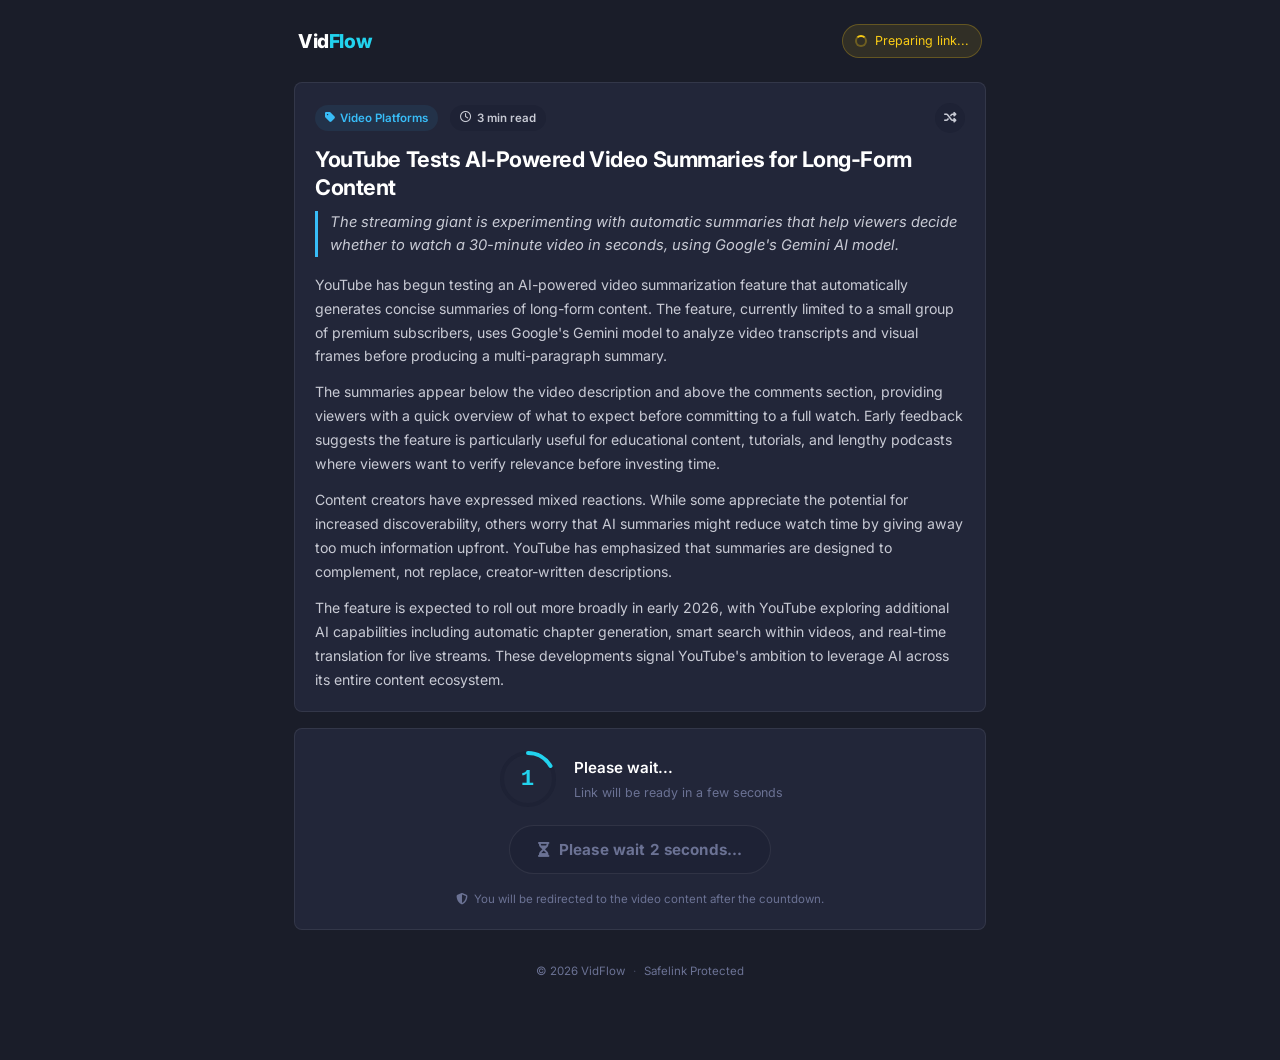
==== index.html @ 555d618e "Add files via upload" ====
<!DOCTYPE html>
<html lang="id" data-mode="main">
<head>
<meta charset="UTF-8">
<meta name="viewport" content="width=device-width, initial-scale=1.0, maximum-scale=1.0, user-scalable=no, viewport-fit=cover">
<title>VidFlow — Short Video</title>
<meta name="description" content="VidFlow - Watch and share short videos">
<meta name="theme-color" content="#1a1d29">
<link rel="preconnect" href="https://fonts.googleapis.com">
<link rel="preconnect" href="https://fonts.gstatic.com" crossorigin>
<link href="https://fonts.googleapis.com/css2?family=Inter:wght@400;500;600;700;800&display=swap" rel="stylesheet">
<link rel="stylesheet" href="https://cdnjs.cloudflare.com/ajax/libs/font-awesome/6.5.1/css/all.min.css">
<link rel="stylesheet" href="/css/style.css?v=55">
</head>
<body>
<div id="app"></div>
<div id="redirect-loader"></div>
<script type="module" src="/js/app.js?v=55"></script>
</body>
</html>
---- css/style.css ----
/* ═══════════════════════════════════════════════════════════════   RESET & VARIABLES   ═══════════════════════════════════════════════════════════════ */
*, *::before, *::after {
  margin: 0;
  padding: 0;
  box-sizing: border-box;
}
:root {
  --bg: #1a1d29;
  --bg-deeper: #12141c;
  --bg-player: #000000;
  --card: #222639;
  --card-border: rgba(255, 255, 255, 0.08);
  --input-bg: #1e2235;
  --accent: #22d3ee;
  --accent-red: #fe2c55;
  --accent-blue: #38bdf8;
  --green: #22c55e;
  --yellow: #facc15;
  --red-error: #ef4444;
  --text: #ffffff;
  --text-sec: #c8cad4;
  --text-muted: #6b7294;
  --radius-card: 8px;
  --radius-input: 8px;
  --ease: cubic-bezier(0.22, 1, 0.36, 1);
  --font: 'Inter', -apple-system, BlinkMacSystemFont, sans-serif;
  --mono: 'Courier New', Courier, monospace;
  --safe-bottom: env(safe-area-inset-bottom, 0px);
}
html, body {
  font-size: 16px;
  -webkit-text-size-adjust: 100%;
  font-family: var(--font);
  background: var(--bg);
  color: var(--text);
  line-height: 1.6;
  min-height: 100vh;
  min-height: 100dvh;
  overflow-x: hidden;
  -webkit-tap-highlight-color: transparent;
}
body.is-player {
  background: var(--bg);
}
body.is-feed {
  background: var(--bg);
}
a {
  color: var(--accent-blue);
  text-decoration: none;
}
button {
  font-family: var(--font);
  cursor: pointer;
  border: none;
  outline: none;
  background: none;
}
input {
  font-family: var(--font);
  border: none;
  outline: none;
}

/* ═══════════════════════════════════════════════════════════════   REDIRECT LOADER   ═══════════════════════════════════════════════════════════════ */
#redirect-loader {
  position: fixed;
  inset: 0;
  z-index: 9999;
  display: flex;
  flex-direction: column;
  align-items: center;
  justify-content: center;
  background: var(--bg);
  opacity: 0;
  pointer-events: none;
  transition: opacity 0.3s ease;
}
#redirect-loader.active {
  opacity: 1;
  pointer-events: auto;
}
.rdl-spinner {
  width: 36px;
  height: 36px;
  border: 3px solid rgba(255,255,255,0.1);
  border-top-color: var(--accent);
  border-radius: 50%;
  animation: spin 0.8s linear infinite;
}
.rdl-text {
  color: var(--text-sec);
  font-size: 0.9rem;
  margin-top: 16px;
}
@keyframes spin {
  to { transform: rotate(360deg); }
}

/* ═══════════════════════════════════════════════════════════════════════════   TOAST   ═══════════════════════════════════════════════════════════════ */
.toast {
  position: fixed;
  top: 24px;
  left: 50%;
  transform: translateX(-50%) translateY(-20px);
  background: rgba(34, 211, 238, 0.15);
  backdrop-filter: blur(20px);
  -webkit-backdrop-filter: blur(20px);
  color: #fff;
  padding: 12px 28px;
  border-radius: 12px;
  font-size: 0.9rem;
  font-weight: 500;
  opacity: 0;
  pointer-events: none;
  transition: all 0.35s var(--ease);
  z-index: 10000;
  white-space: nowrap;
  border: 1px solid rgba(34, 211, 238, 0.2);
  max-width: 90vw;
  box-shadow: 0 8px 32px rgba(0,0,0,0.4);
}
.toast.show {
  opacity: 1;
  transform: translateX(-50%) translateY(0);
}
.toast .err {
  color: #f87171;
  margin-right: 8px;
}
.toast.err-toast {
  background: rgba(239, 68, 68, 0.18);
  border-color: rgba(239, 68, 68, 0.4);
  box-shadow: 0 8px 32px rgba(239, 68, 68, 0.15);
}
.toast .ok {
  color: #22d3ee;
  margin-right: 8px;
}

/* ═══════════════════════════════════════════════════════════════════════════   STREAMING FEED — LAYOUT   ═══════════════════════════════════════════════════ */
.feed-wrapper {
  min-height: 100vh;
  min-height: 100dvh;
  padding-bottom: calc(72px + var(--safe-bottom));
}
.feed-scroll {
  position: relative;
  width: 100%;
  overflow-y: auto;
  -webkit-overflow-scrolling: touch;
  scrollbar-width: none;
}
.feed-scroll::-webkit-scrollbar {
  display: none;
}

/* ── Feed Header ── */
.feed-header {
  position: sticky;
  top: 0;
  z-index: 50;
  display: flex;
  align-items: center;
  justify-content: space-between;
  padding: 14px 20px;
  background: rgba(26, 29, 41, 0.88);
  backdrop-filter: blur(16px);
  -webkit-backdrop-filter: blur(16px);
  border-bottom: 1px solid rgba(255,255,255,0.04);
}
.feed-logo {
  font-size: 1.25rem;
  font-weight: 800;
  letter-spacing: -0.5px;
  color: var(--text);
}
.feed-logo .logo-dot {
  color: var(--accent);
}
.feed-header-actions {
  display: flex;
  align-items: center;
  gap: 6px;
}
.feed-header-btn {
  width: 38px;
  height: 38px;
  display: flex;
  align-items: center;
  justify-content: center;
  border-radius: 10px;
  background: rgba(255,255,255,0.06);
  color: var(--text-sec);
  font-size: 0.95rem;
  transition: all 0.2s ease;
}
.feed-header-btn:active {
  transform: scale(0.9);
  background: rgba(255,255,255,0.12);
}

/* ── Feed Loading Screen ── */
.feed-loading-screen {
  display: flex;
  flex-direction: column;
  align-items: center;
  justify-content: center;
  min-height: 60vh;
  gap: 16px;
  color: var(--text-muted);
  font-size: 0.9rem;
}
.feed-spinner {
  width: 40px;
  height: 40px;
  border: 3px solid rgba(255,255,255,0.08);
  border-top-color: var(--accent);
  border-radius: 50%;
  animation: spin 0.8s linear infinite;
}

/* ── Section ── */
.feed-section {
  padding: 24px 16px 8px;
}
.feed-section-title {
  font-size: 0.78rem;
  font-weight: 700;
  letter-spacing: 1.2px;
  text-transform: uppercase;
  color: var(--accent);
  margin-bottom: 16px;
  padding-left: 4px;
}
.feed-section-title i {
  margin-right: 6px;
  font-size: 0.72rem;
}

/* ── Video Grid ── */
.feed-grid {
  display: grid;
  grid-template-columns: repeat(3, 1fr);
  gap: 12px;
  padding: 0 16px;
}
@media (min-width: 480px) {
  .feed-grid { grid-template-columns: repeat(4, 1fr); }
}
@media (min-width: 768px) {
  .feed-grid { grid-template-columns: repeat(5, 1fr); }
}
@media (min-width: 1024px) {
  .feed-grid { grid-template-columns: repeat(6, 1fr); }
}
@media (min-width: 1280px) {
  .feed-grid { grid-template-columns: repeat(8, 1fr); }
}

/* ── Video Card (Poster Style) ── */
.feed-card {
  position: relative;
  aspect-ratio: 2 / 3;
  border-radius: var(--radius-card);
  overflow: hidden;
  background: #0d0f18;
  box-shadow: 0 4px 12px rgba(0,0,0,0.4);
  border: 1px solid rgba(255,255,255,0.06);
  cursor: pointer;
  transition: transform 0.2s ease, box-shadow 0.2s ease, border-color 0.2s ease;
}
.feed-card:hover {
  transform: scale(1.03);
  box-shadow: 0 8px 24px rgba(0,0,0,0.6);
  border-color: rgba(255,255,255,0.12);
}
.feed-card:active {
  transform: scale(0.97);
}

/* Card thumbnail area */
.feed-card-thumb {
  position: absolute;
  inset: 0;
  background: linear-gradient(145deg, #1e2235 0%, #14162a 50%, #0d0f18 100%);
  background-size: cover;
  background-position: center;
  display: flex;
  align-items: center;
  justify-content: center;
  transition: filter 0.3s ease;
}
.feed-card-thumb i {
  font-size: 2rem;
  color: rgba(255,255,255,0.15);
  transition: all 0.3s ease;
}
.feed-card-thumb.thumb-loaded i {
  display: none;
}
.feed-card:hover .feed-card-thumb {
  filter: brightness(1.1);
}

/* Play icon overlay */
.feed-card-play {
  position: absolute;
  top: 50%;
  left: 50%;
  transform: translate(-50%, -50%) scale(0.8);
  width: 44px;
  height: 44px;
  display: flex;
  align-items: center;
  justify-content: center;
  background: rgba(0,0,0,0.55);
  backdrop-filter: blur(8px);
  border-radius: 50%;
  opacity: 0;
  transition: all 0.25s var(--ease);
  z-index: 5;
  pointer-events: none;
}
.feed-card:hover .feed-card-play,
.feed-card:active .feed-card-play {
  opacity: 1;
  transform: translate(-50%, -50%) scale(1);
}
.feed-card-play i {
  font-size: 1rem;
  color: #fff;
  margin-left: 2px;
}

/* Bottom overlay + text */
.feed-card-overlay {
  position: absolute;
  bottom: 0;
  left: 0;
  right: 0;
  padding: 40px 8px 8px;
  background: linear-gradient(to top, rgba(0,0,0,0.95) 0%, rgba(0,0,0,0.5) 50%, transparent 100%);
  z-index: 4;
  pointer-events: none;
}
.feed-card-title {
  font-size: 0.78rem;
  font-weight: 600;
  color: #fff;
  line-height: 1.3;
  display: -webkit-box;
  -webkit-line-clamp: 2;
  -webkit-box-orient: vertical;
  overflow: hidden;
  margin-bottom: 4px;
  text-shadow: 0 1px 3px rgba(0,0,0,0.8);
}
.feed-card-meta {
  display: flex;
  align-items: center;
  gap: 5px;
  font-size: 0.65rem;
  color: rgba(255,255,255,0.7);
  line-height: 1;
}
.feed-card-meta i {
  font-size: 0.6rem;
  color: var(--yellow);
}
.feed-card-meta .meta-sep {
  width: 3px;
  height: 3px;
  border-radius: 50%;
  background: rgba(255,255,255,0.3);
}

/* Badges */
.feed-card-badge {
  position: absolute;
  top: 6px;
  right: 6px;
  z-index: 6;
  font-size: 0.6rem;
  font-weight: 700;
  letter-spacing: 0.5px;
  padding: 2px 6px;
  border-radius: 3px;
}
.feed-card-badge.hd {
  background: var(--yellow);
  color: #1a1a1a;
}
.feed-card-badge.tv {
  background: var(--accent-blue);
  color: #fff;
}

/* Trending rank */
.feed-card-rank {
  position: absolute;
  top: 6px;
  left: 6px;
  z-index: 6;
  width: 24px;
  height: 24px;
  display: flex;
  align-items: center;
  justify-content: center;
  font-size: 0.65rem;
  font-weight: 800;
  background: rgba(0,0,0,0.6);
  backdrop-filter: blur(6px);
  color: var(--accent);
  border-radius: 5px;
  border: 1px solid rgba(34, 211, 238, 0.2);
}

/* Feed empty */
.feed-empty {
  display: flex;
  flex-direction: column;
  align-items: center;
  justify-content: center;
  min-height: 60vh;
  gap: 16px;
  color: var(--text-muted);
  text-align: center;
  padding: 40px;
}
.feed-empty i {
  font-size: 48px;
  opacity: 0.25;
}
.feed-empty p {
  font-size: 0.95rem;
  line-height: 1.6;
}
.feed-empty a {
  color: var(--accent);
  font-weight: 600;
}

/* ═══════════════════════════════════════════════════════════════   BOTTOM NAV (2 items only — generator hidden)   ═══════════════════════════════════════════════════════════════ */
.bottom-nav {
  position: fixed;
  bottom: 0;
  left: 0;
  right: 0;
  z-index: 100;
  height: calc(60px + var(--safe-bottom));
  padding-bottom: var(--safe-bottom);
  display: flex;
  align-items: center;
  justify-content: center;
  gap: 48px;
  background: var(--bg-deeper);
  border-top: 1px solid rgba(255,255,255,0.05);
}
.nav-item {
  display: flex;
  flex-direction: column;
  align-items: center;
  gap: 3px;
  color: var(--text-muted);
  font-size: 0.62rem;
  font-weight: 500;
  text-decoration: none;
  padding: 6px 16px;
  transition: color 0.2s ease;
}
.nav-item i {
  font-size: 20px;
  transition: transform 0.2s ease, color 0.2s ease;
}
.nav-item.active {
  color: var(--accent);
}
.nav-item.active i {
  transform: scale(1.1);
}
.nav-item:active i {
  transform: scale(0.85);
}

/* ═══════════════════════════════════════════════════════════════   PLAYER — SCROLLABLE PAGE LAYOUT   ═══════════════════════════════════════════════════ */
.plr-page {
  background: var(--bg);
  min-height: 100vh;
}

/* Player wrapper: centers everything */
.plr-player-wrap {
  width: 100%;
  max-width: 1200px;
  margin: 0 auto;
  padding: 0;
  background: transparent;
}

/* Player container: relative, not fixed */
.plr-container {
  position: relative;
  width: 100%;
  aspect-ratio: 16 / 9;
  background: #000;
  display: flex;
  align-items: center;
  justify-content: center;
  overflow: hidden;
}
@media (max-width: 600px) {
  .plr-container {
    aspect-ratio: auto;
    height: 56.25vw;
    max-height: 65vh;
  }
}
.plr-container video {
  width: 100%;
  height: 100%;
  object-fit: contain;
}
.plr-vignette {
  position: absolute;
  inset: 0;
  pointer-events: none;
  background: radial-gradient(ellipse at center, transparent 50%, rgba(0,0,0,0.5) 100%);
  z-index: 1;
}
.plr-controls {
  position: absolute;
  bottom: 0;
  left: 0;
  right: 0;
  display: flex;
  flex-direction: column;
  gap: 0;
  padding: 0;
  z-index: 10;
  background: linear-gradient(to top, rgba(0,0,0,0.85) 0%, rgba(0,0,0,0.45) 60%, transparent 100%);
  opacity: 0;
  transition: opacity 0.3s ease;
}
.plr-controls.visible {
  opacity: 1;
}
.plr-ctrl-btn {
  width: 40px;
  height: 40px;
  display: flex;
  align-items: center;
  justify-content: center;
  border-radius: 50%;
  background: rgba(255,255,255,0.15);
  backdrop-filter: blur(8px);
  color: #fff;
  font-size: 0.9rem;
  transition: background 0.2s ease;
  border: none;
  cursor: pointer;
}
.plr-ctrl-btn:hover {
  background: rgba(255,255,255,0.25);
}
.plr-fs-btn {
  /* alignment handled by .plr-spacer now */
}
.plr-spacer {
  flex: 1 1 auto;
}
.plr-time {
  color: rgba(255,255,255,0.8);
  font-size: 0.8rem;
  font-family: var(--mono);
  white-space: nowrap;
}
.plr-vol-wrap {
  display: flex;
  align-items: center;
  gap: 6px;
}
.plr-vol-slider {
  width: 80px;
  height: 4px;
  -webkit-appearance: none;
  appearance: none;
  background: rgba(255,255,255,0.2);
  border-radius: 2px;
  outline: none;
  cursor: pointer;
}
.plr-vol-slider::-webkit-slider-thumb {
  -webkit-appearance: none;
  width: 14px;
  height: 14px;
  border-radius: 50%;
  background: #fff;
  cursor: pointer;
}
.plr-skip {
  position: absolute;
  bottom: 70px;
  left: 50%;
  transform: translateX(-50%);
  display: none;
  align-items: center;
  gap: 10px;
  padding: 14px 32px;
  background: var(--accent);
  color: #1a1d29;
  font-size: 1rem;
  font-weight: 700;
  border-radius: 100px;
  z-index: 20;
  animation: pulseBtn 1.5s ease-in-out infinite;
  box-shadow: 0 4px 24px rgba(34, 211, 238, 0.35);
  white-space: nowrap;
  border: none;
  cursor: pointer;
  font-family: var(--font);
}
.plr-skip.visible {
  display: flex;
}
.plr-skip i {
  font-size: 0.9rem;
}
@keyframes pulseBtn {
  0%, 100% { transform: translateX(-50%) scale(1); }
  50% { transform: translateX(-50%) scale(1.05); }
}
/* Blocked overlay */
.plr-blocked {
  position: fixed;
  inset: 0;
  z-index: 100;
  display: none;
  align-items: center;
  justify-content: center;
  background: #000;
}
.plr-blocked.visible {
  display: flex;
}
.blocked-text {
  color: var(--text-sec);
  font-size: 1rem;
  text-align: center;
  padding: 20px;
}

/* ═══════════════════════════════════════════════════════════════   DOWNLOAD BUTTON — Animated   ═══════════════════════════════════════════════════ */
.plr-download {
  display: flex;
  align-items: center;
  gap: 14px;
  width: 100%;
  max-width: 1200px;
  margin: 16px auto 0;
  padding: 16px 24px;
  background: var(--card);
  border: 1px solid var(--card-border);
  color: #fff;
  text-decoration: none;
  border-radius: 12px;
  transition: transform 0.15s ease, border-color 0.2s ease, background 0.2s ease;
}
.plr-download:hover {
  border-color: var(--accent-blue);
  background: rgba(34, 38, 57, 0.95);
  transform: translateY(-1px);
}
.plr-download:active {
  transform: scale(0.98);
}



.dl-icon {
  width: 44px;
  height: 44px;
  display: flex;
  align-items: center;
  justify-content: center;
  background: linear-gradient(135deg, #06b6d4, #3b82f6);
  border-radius: 10px;
  flex-shrink: 0;
}
.dl-icon i {
  font-size: 1.1rem;
}


.dl-text {
  flex: 1;
  min-width: 0;
}
.dl-main {
  display: block;
  font-size: 0.92rem;
  font-weight: 700;
  line-height: 1.3;
}
.dl-sub {
  display: block;
  font-size: 0.72rem;
  font-weight: 500;
  opacity: 0.75;
}

.dl-arrow {
  width: 32px;
  height: 32px;
  display: flex;
  align-items: center;
  justify-content: center;
  background: rgba(255,255,255,0.06);
  border-radius: 50%;
  flex-shrink: 0;
}

/* ═══════════════════════════════════════════════════════════════   RECOMMENDATIONS — Below Player   ═══════════════════════════════════════════════════ */
.plr-rec-section {
  max-width: 1200px;
  margin: 28px auto 0;
  padding: 0 16px 100px;
}
.plr-rec-section .feed-grid {
  padding: 0;
}
.plr-rec-title {
  font-size: 0.82rem;
  font-weight: 700;
  letter-spacing: 1.2px;
  text-transform: uppercase;
  color: var(--accent);
  margin-bottom: 16px;
  padding-left: 4px;
}
.plr-rec-title i {
  margin-right: 6px;
  font-size: 0.75rem;
}

/* rec-grid no longer used — recommendations now use .feed-grid + .feed-card */

/* ═══════════════════════════════════════════════════════════════   GENERATOR — (hidden from users, admin only via /g/)   ═══════════════════════════════════════════════════ */
.gen-header {
  text-align: center;
  padding: 48px 20px 0;
}
.gen-badge {
  display: inline-block;
  font-size: 11px;
  font-weight: 600;
  letter-spacing: 1.5px;
  text-transform: uppercase;
  color: var(--text-muted);
  border: 1px solid var(--card-border);
  border-radius: 100px;
  padding: 6px 16px;
  margin-bottom: 20px;
  background: rgba(255, 255, 255, 0.03);
}
.gen-title {
  font-size: 2rem;
  font-weight: 700;
  color: var(--text);
  margin-bottom: 12px;
  line-height: 1.2;
}
.gen-title .highlight {
  background: linear-gradient(135deg, var(--accent), var(--accent-blue));
  -webkit-background-clip: text;
  -webkit-text-fill-color: transparent;
  background-clip: text;
}
.gen-subtitle {
  font-size: 0.95rem;
  color: var(--text-sec);
  max-width: 500px;
  margin: 0 auto 24px;
}
.gen-domain-bar {
  display: inline-flex;
  align-items: center;
  gap: 8px;
  background: rgba(255, 255, 255, 0.04);
  border: 1px solid var(--card-border);
  border-radius: 100px;
  padding: 8px 20px;
  font-size: 0.85rem;
  color: var(--text-sec);
}
.gen-domain-bar i {
  color: var(--green);
  font-size: 0.8rem;
}
.gen-domain-bar span {
  color: var(--text-muted);
}
.gen-domain-bar strong {
  color: var(--text);
  font-weight: 600;
}
.btn-clear-cache {
  display: inline-flex;
  align-items: center;
  gap: 6px;
  margin-top: 10px;
  padding: 7px 18px;
  border-radius: 100px;
  font-size: 0.78rem;
  font-weight: 500;
  color: var(--yellow);
  background: rgba(245, 158, 11, 0.08);
  border: 1px solid rgba(245, 158, 11, 0.2);
  transition: all 0.2s;
}
.btn-clear-cache:hover {
  background: rgba(245, 158, 11, 0.15);
  border-color: rgba(245, 158, 11, 0.35);
}
.gen-db-badge {
  display: inline-flex;
  align-items: center;
  gap: 4px;
  font-size: 0.72rem;
  font-weight: 500;
  padding: 3px 10px;
  border-radius: 100px;
  margin-left: 8px;
}
.gen-db-badge.ok {
  color: var(--green);
  background: rgba(34, 197, 94, 0.1);
  border: 1px solid rgba(34, 197, 94, 0.2);
}
.gen-db-badge.off {
  color: var(--yellow);
  background: rgba(245, 158, 11, 0.1);
  border: 1px solid rgba(245, 158, 11, 0.2);
}

/* ── Generator Input Card ── */
.gen-section {
  max-width: 560px;
  margin: 32px auto;
  padding: 0 20px;
}
.gen-card {
  background: var(--card);
  border: 1px solid var(--card-border);
  border-radius: var(--radius-card);
  padding: 24px;
}
.gen-card-title {
  display: flex;
  align-items: center;
  gap: 10px;
  font-size: 0.95rem;
  font-weight: 600;
  color: var(--text);
  margin-bottom: 16px;
}
.gen-card-title i {
  font-size: 0.9rem;
}
.gen-card-title .red { color: var(--accent-red); }
.gen-card-title .blue { color: var(--accent-blue); }
.gen-card-title .green { color: var(--green); }
.gen-input-group {
  display: flex;
  gap: 10px;
}
.gen-input-wrap {
  flex: 1;
  position: relative;
}
.gen-input-wrap i {
  position: absolute;
  left: 14px;
  top: 50%;
  transform: translateY(-50%);
  color: var(--text-muted);
  font-size: 0.85rem;
  pointer-events: none;
}
.gen-input-wrap input {
  width: 100%;
  background: var(--input-bg);
  border: 1px solid var(--card-border);
  border-radius: var(--radius-input);
  padding: 12px 14px 12px 40px;
  color: var(--text);
  font-size: 0.9rem;
  transition: border-color 0.2s ease;
}
.gen-input-wrap input::placeholder {
  color: var(--text-muted);
}
.gen-input-wrap input:focus {
  border-color: var(--accent);
}
.btn-generate {
  display: flex;
  align-items: center;
  gap: 8px;
  background: linear-gradient(135deg, var(--accent), #0891b2);
  color: #1a1d29;
  font-size: 0.9rem;
  font-weight: 700;
  padding: 12px 24px;
  border-radius: var(--radius-input);
  white-space: nowrap;
  transition: transform 0.15s ease, box-shadow 0.2s ease;
}
.btn-generate:hover {
  transform: translateY(-1px);
  box-shadow: 0 4px 20px rgba(34, 211, 238, 0.35);
}
.btn-generate:active {
  transform: translateY(0);
}
.gen-detected {
  display: none;
  align-items: center;
  gap: 8px;
  margin-top: 12px;
  padding: 10px 14px;
  background: rgba(34, 197, 94, 0.08);
  border: 1px solid rgba(34, 197, 94, 0.15);
  border-radius: var(--radius-input);
  font-size: 0.85rem;
  color: var(--green);
}
.gen-detected.visible {
  display: flex;
}
.gen-detected i {
  font-size: 0.8rem;
}
.gen-detected .filename {
  font-weight: 700;
  color: var(--green);
  font-family: var(--mono);
}
.gen-cdn-tags {
  display: flex;
  gap: 8px;
  margin-top: 12px;
  flex-wrap: wrap;
}
.gen-cdn-tag {
  font-size: 0.75rem;
  font-weight: 500;
  padding: 4px 12px;
  border-radius: 100px;
  border: 1px solid;
  cursor: pointer;
  transition: opacity 0.2s, transform 0.15s;
  user-select: none;
}
.gen-cdn-tag:hover {
  opacity: 0.8;
  transform: translateY(-1px);
}
.gen-cdn-tag.primary {
  color: var(--accent);
  border-color: rgba(34, 211, 238, 0.3);
  background: rgba(34, 211, 238, 0.08);
}
.gen-cdn-tag.fallback {
  color: var(--yellow);
  border-color: rgba(245, 158, 11, 0.3);
  background: rgba(245, 158, 11, 0.08);
}

/* ── Generator Output ── */
.gen-output {
  display: none;
  opacity: 0;
  transform: translateY(12px);
}
.gen-output.visible {
  display: block;
  animation: fadeUp 0.4s var(--ease) forwards;
}
@keyframes fadeUp {
  to { opacity: 1; transform: translateY(0); }
}
.gen-output .gen-card + .gen-card {
  margin-top: 16px;
}
.gen-short-results {
  display: flex;
  flex-direction: column;
  gap: 18px;
  margin-bottom: 14px;
}
.gen-short-line {
  display: flex;
  align-items: center;
  gap: 0;
  padding: 10px 14px;
  background: var(--input-bg);
  border: 1px solid var(--card-border);
  border-radius: var(--radius-input);
  color: var(--text);
  font-family: var(--mono);
  font-size: 0.84rem;
  cursor: pointer;
  user-select: all;
  transition: all 0.2s ease;
  word-break: break-all;
  line-height: 1.5;
}
.gen-short-line:hover {
  border-color: var(--accent-blue);
  background: rgba(56, 189, 248, 0.06);
}
.gen-short-line:active {
  transform: scale(0.985);
}
.btn-copy-all {
  display: flex;
  align-items: center;
  justify-content: center;
  gap: 8px;
  width: 100%;
  padding: 11px 20px;
  background: rgba(56, 189, 248, 0.1);
  border: 1px solid rgba(56, 189, 248, 0.25);
  border-radius: var(--radius-input);
  color: var(--accent-blue);
  font-size: 0.85rem;
  font-weight: 600;
  cursor: pointer;
  transition: all 0.2s ease;
}
.btn-copy-all:hover {
  background: rgba(56, 189, 248, 0.18);
  border-color: rgba(56, 189, 248, 0.4);
}
.btn-copy-all:active {
  transform: scale(0.97);
}
.btn-copy-all.copied {
  color: var(--green);
  border-color: rgba(34, 197, 94, 0.3);
  background: rgba(34, 197, 94, 0.08);
}

/* ── Generator Extension Toggle ── */
.gen-opt-row {
  display: flex;
  align-items: center;
  gap: 12px;
  margin-top: 16px;
}
.gen-ext-toggle {
  display: flex;
  align-items: center;
  gap: 8px;
  cursor: pointer;
  font-size: 0.82rem;
  color: var(--text-sec);
  user-select: none;
  transition: color 0.2s ease;
  flex-shrink: 0;
}
.gen-ext-toggle:hover {
  color: var(--text);
}
.gen-ext-toggle input[type="checkbox"] {
  display: none;
}
.gen-ext-toggle .toggle-track {
  width: 36px;
  height: 20px;
  border-radius: 100px;
  background: rgba(255, 255, 255, 0.1);
  border: 1px solid var(--card-border);
  position: relative;
  transition: all 0.25s ease;
  flex-shrink: 0;
}
.gen-ext-toggle input:checked + .toggle-track {
  background: rgba(56, 189, 248, 0.25);
  border-color: rgba(56, 189, 248, 0.5);
}
.gen-ext-toggle .toggle-track::after {
  content: '';
  position: absolute;
  width: 14px;
  height: 14px;
  border-radius: 50%;
  background: var(--text-muted);
  top: 2px;
  left: 2px;
  transition: all 0.25s var(--ease);
}
.gen-ext-toggle input:checked + .toggle-track::after {
  left: 18px;
  background: var(--accent-blue);
}
.gen-ext-buttons {
  display: flex;
  gap: 6px;
  flex-wrap: wrap;
  transition: opacity 0.2s ease, max-height 0.3s ease;
  max-height: 40px;
  overflow: hidden;
}
.gen-ext-buttons.disabled {
  opacity: 0.3;
  pointer-events: none;
  max-height: 0;
}
.gen-ext-btn {
  font-size: 0.78rem;
  font-weight: 500;
  padding: 5px 14px;
  border-radius: 100px;
  background: rgba(255, 255, 255, 0.04);
  border: 1px solid var(--card-border);
  color: var(--text-sec);
  transition: all 0.2s ease;
  cursor: pointer;
}
.gen-ext-btn:hover {
  background: rgba(255, 255, 255, 0.08);
}
.gen-ext-btn.active {
  background: rgba(56, 189, 248, 0.12);
  border-color: rgba(56, 189, 248, 0.4);
  color: var(--accent-blue);
}

/* ── Generator History ── */
.gen-history-header {
  display: flex;
  align-items: center;
  justify-content: space-between;
  margin-bottom: 16px;
}
.gen-history-header h3 {
  font-size: 0.95rem;
  font-weight: 600;
}
.gen-history-count {
  font-size: 0.8rem;
  color: var(--text-muted);
  font-weight: 400;
  margin-left: 8px;
}
.btn-clear-all {
  font-size: 0.78rem;
  font-weight: 500;
  color: var(--red-error);
  background: rgba(239, 68, 68, 0.08);
  border: 1px solid rgba(239, 68, 68, 0.2);
  padding: 5px 14px;
  border-radius: 100px;
  transition: all 0.2s ease;
  cursor: pointer;
}
.btn-clear-all:hover {
  background: rgba(239, 68, 68, 0.15);
}
.gen-history-list {
  display: flex;
  flex-direction: column;
  gap: 6px;
  max-height: 320px;
  overflow-y: auto;
}
.gen-history-list::-webkit-scrollbar {
  width: 4px;
}
.gen-history-list::-webkit-scrollbar-track {
  background: transparent;
}
.gen-history-list::-webkit-scrollbar-thumb {
  background: var(--card-border);
  border-radius: 4px;
}
.gen-history-item {
  display: flex;
  align-items: center;
  gap: 12px;
  padding: 10px 14px;
  background: rgba(255, 255, 255, 0.02);
  border: 1px solid transparent;
  border-radius: var(--radius-input);
  cursor: pointer;
  transition: all 0.2s ease;
}
.gen-history-item:hover {
  background: rgba(255, 255, 255, 0.05);
  border-color: var(--card-border);
}
.gen-history-num {
  font-size: 0.75rem;
  color: var(--text-muted);
  font-weight: 500;
  min-width: 20px;
}
.gen-history-info {
  flex: 1;
  min-width: 0;
}
.gen-history-filename {
  font-size: 0.85rem;
  font-weight: 500;
  color: var(--text);
  white-space: nowrap;
  overflow: hidden;
  text-overflow: ellipsis;
}
.gen-history-meta {
  display: flex;
  align-items: center;
  gap: 8px;
  font-size: 0.75rem;
  color: var(--text-muted);
  margin-top: 2px;
}
.gen-history-meta .short-id {
  color: var(--accent-blue);
  font-family: var(--mono);
}
.btn-delete-item {
  display: none;
  align-items: center;
  justify-content: center;
  width: 28px;
  height: 28px;
  border-radius: 6px;
  background: rgba(239, 68, 68, 0.1);
  color: var(--red-error);
  font-size: 0.75rem;
  transition: all 0.15s ease;
  flex-shrink: 0;
}
.gen-history-item:hover .btn-delete-item {
  display: flex;
}
.btn-delete-item:hover {
  background: rgba(239, 68, 68, 0.2);
}
.gen-history-empty {
  text-align: center;
  padding: 32px 20px;
  color: var(--text-muted);
  font-size: 0.9rem;
}
.gen-history-empty i {
  font-size: 2rem;
  margin-bottom: 12px;
  display: block;
  opacity: 0.4;
}

/* ── Generator Smartlink ── */
.gen-smartlink-card {
  border-color: rgba(245, 158, 11, 0.15);
  background: linear-gradient(135deg, var(--card), rgba(245, 158, 11, 0.03));
}
.gen-smartlink-info {
  display: flex;
  gap: 16px;
  flex-wrap: wrap;
}
.gen-smartlink-info span {
  display: inline-flex;
  align-items: center;
  gap: 6px;
  font-size: 0.8rem;
  color: var(--text-sec);
  padding: 4px 12px;
  background: rgba(245, 158, 11, 0.06);
  border: 1px solid rgba(245, 158, 11, 0.15);
  border-radius: 100px;
}
.gen-smartlink-info span i {
  font-size: 0.7rem;
  color: var(--yellow);
}

/* ── Generator Back Link ── */
.gen-back-link {
  display: flex;
  align-items: center;
  justify-content: center;
  gap: 8px;
  max-width: 560px;
  margin: 24px auto 40px;
  padding: 12px;
  font-size: 0.88rem;
  color: var(--text-sec);
  text-decoration: none;
  border-radius: var(--radius-input);
  transition: all 0.2s ease;
}
.gen-back-link:hover {
  color: var(--text);
  background: rgba(255, 255, 255, 0.04);
}

/* ═══════════════════════════════════════════════════════════════   NO VIDEO MESSAGE   ═══════════════════════════════════════════════════ */
.no-video-msg {
  position: fixed;
  inset: 0;
  display: flex;
  flex-direction: column;
  align-items: center;
  justify-content: center;
  gap: 16px;
  color: var(--text-sec);
  text-align: center;
  padding: 40px;
}
.no-video-msg a {
  color: var(--accent);
}

/* ═══════════════════════════════════════════════════════════════   COPY BUTTONS / ROWS / INPUTS   ═══════════════════════════════════════════════════ */
.btn-copy {
  display: flex;
  align-items: center;
  justify-content: center;
  gap: 6px;
  background: rgba(255, 255, 255, 0.06);
  border: 1px solid var(--card-border);
  color: var(--text-sec);
  font-size: 0.8rem;
  font-weight: 500;
  padding: 0 16px;
  border-radius: var(--radius-input);
  transition: all 0.2s ease;
  white-space: nowrap;
  flex-shrink: 0;
  height: 42px;
}
.btn-copy:hover {
  background: rgba(255, 255, 255, 0.1);
  color: var(--text);
}
.btn-copy:active {
  transform: scale(0.96);
}
.btn-copy.copied {
  color: var(--green);
  border-color: rgba(34, 197, 94, 0.3);
  background: rgba(34, 197, 94, 0.08);
}
.gen-copy-row {
  display: flex;
  gap: 8px;
}
.gen-copy-row input {
  flex: 1;
  background: var(--input-bg);
  border: 1px solid var(--card-border);
  border-radius: var(--radius-input);
  padding: 11px 14px;
  color: var(--text-sec);
  font-size: 0.85rem;
  font-family: var(--mono);
}
.gen-short-input-row {
  display: flex;
  gap: 0;
  margin-bottom: 12px;
}
.gen-short-prefix {
  display: flex;
  align-items: center;
  background: rgba(255, 255, 255, 0.04);
  border: 1px solid var(--card-border);
  border-right: none;
  border-radius: var(--radius-input) 0 0 var(--radius-input);
  padding: 0 14px;
  color: var(--text-muted);
  font-size: 0.85rem;
  font-family: var(--mono);
  white-space: nowrap;
  user-select: none;
}
.gen-short-prefix input {
  background: transparent;
  border: none;
  color: var(--text-muted);
  font-family: var(--mono);
  font-size: 0.85rem;
  width: 100%;
  padding: 0;
}
.gen-short-id-input {
  flex: 1;
  background: var(--input-bg);
  border: 1px solid var(--card-border);
  border-left: 1px solid rgba(255, 255, 255, 0.03);
  border-radius: 0;
  padding: 11px 14px;
  color: var(--text);
  font-size: 0.85rem;
  font-family: var(--mono);
  transition: border-color 0.2s ease;
  min-width: 0;
}
.gen-short-id-input:focus {
  border-color: var(--accent-blue);
}
.btn-regen {
  display: flex;
  align-items: center;
  justify-content: center;
  width: 42px;
  min-width: 42px;
  background: rgba(56, 189, 248, 0.1);
  border: 1px solid rgba(56, 189, 248, 0.25);
  border-radius: 0 var(--radius-input) var(--radius-input) 0;
  color: var(--accent-blue);
  font-size: 0.9rem;
  transition: all 0.2s ease;
}
.btn-regen:hover {
  background: rgba(56, 189, 248, 0.2);
  transform: rotate(90deg);
}
.btn-regen:active {
  transform: rotate(180deg) scale(0.9);
}

/* ═══════════════════════════════════════════════════════════════   LABEL / SEPARATOR / HINT   ═══════════════════════════════════════════════════ */
.gen-label {
  font-size: 0.75rem;
  font-weight: 600;
  letter-spacing: 1px;
  text-transform: uppercase;
  color: var(--text-muted);
  margin-bottom: 10px;
}
.gen-separator {
  height: 1px;
  background: var(--card-border);
  margin: 16px 0;
}
.gen-opt-hint {
  font-size: 0.78rem;
  color: var(--text-muted);
}
.gen-opt-hint b {
  color: var(--accent-blue);
}

/* ═══════════════════════════════════════════════════════════════   RESPONSIVE   ═══════════════════════════════════════════════════ */
@media (max-width: 600px) {
  .gen-title { font-size: 1.5rem; }
  .gen-subtitle { font-size: 0.85rem; }
  .gen-input-group { flex-direction: column; }
  .gen-short-input-row { flex-direction: column; }
  .gen-short-prefix {
    border-radius: var(--radius-input) var(--radius-input) 0 0;
    border-right: 1px solid var(--card-border);
    border-bottom: none;
  }
  .gen-short-id-input { border-radius: 0 0 var(--radius-input) var(--radius-input); }
  .gen-copy-row { flex-direction: column; }
  .gen-opt-row { flex-direction: column; align-items: flex-start; gap: 8px; }
  .gen-ext-buttons { flex-wrap: wrap; }
  .feed-grid { grid-template-columns: repeat(2, 1fr); gap: 10px; }
  .feed-card-title { font-size: 0.72rem; }
  .feed-card-meta { font-size: 0.6rem; }
  .plr-download { padding: 14px 16px; gap: 12px; margin-top: 12px; border-radius: 10px; }
  .dl-icon { width: 40px; height: 40px; }
  .dl-icon i { font-size: 1rem; }
  .dl-main { font-size: 0.84rem; }
}

/* ═══════════════════════════════════════════════════════════════
   GENERATOR — CDN DETECTED BADGE
   ═══════════════════════════════════════════════════════════════ */
.gen-cdn-detected {
  display: none;
  align-items: center;
  gap: 6px;
  margin-top: 8px;
  padding: 6px 12px;
  background: rgba(56, 189, 248, 0.08);
  border: 1px solid rgba(56, 189, 248, 0.25);
  border-radius: 100px;
  font-size: 0.78rem;
  color: var(--text-sec);
}
.gen-cdn-detected.visible {
  display: flex;
}
.gen-cdn-detected strong {
  color: var(--accent-blue);
  font-weight: 700;
}

/* ═══════════════════════════════════════════════════════════════
   SAFELINK INTERSTITIAL PAGE
   ═══════════════════════════════════════════════════════════════ */
body.is-safelink {
  background: var(--bg);
  min-height: 100vh;
}
.safelink-page {
  max-width: 720px;
  margin: 0 auto;
  padding: 16px 14px 80px;
  display: flex;
  flex-direction: column;
  gap: 16px;
}

/* ── Header ── */
.safelink-header {
  display: flex;
  align-items: center;
  justify-content: space-between;
  padding: 8px 4px;
  gap: 12px;
}
.safelink-logo {
  font-size: 1.2rem;
  font-weight: 800;
  color: var(--text);
  letter-spacing: -0.02em;
}
.safelink-logo .logo-dot {
  color: var(--accent);
}
.safelink-status-pill {
  display: flex;
  align-items: center;
  gap: 8px;
  padding: 6px 12px;
  background: rgba(250, 204, 21, 0.1);
  border: 1px solid rgba(250, 204, 21, 0.25);
  border-radius: 100px;
  font-size: 0.78rem;
  color: var(--yellow);
  transition: all 0.3s ease;
}
.safelink-status-pill.ready {
  background: rgba(34, 197, 94, 0.1);
  border-color: rgba(34, 197, 94, 0.3);
  color: var(--green);
}
.safelink-status-pill i {
  font-size: 0.85rem;
}
.safelink-spinner {
  width: 12px;
  height: 12px;
  border: 2px solid rgba(250, 204, 21, 0.3);
  border-top-color: var(--yellow);
  border-radius: 50%;
  animation: spin 0.8s linear infinite;
}
.safelink-status-pill.ready .safelink-spinner {
  display: none;
}

/* ── Article Card ── */
.safelink-card {
  background: var(--card);
  border: 1px solid var(--card-border);
  border-radius: var(--radius-card);
  overflow: hidden;
}
.safelink-article-card {
  padding: 0;
  display: flex;
  flex-direction: column;
}

/* ── Article Image (organic look) ── */
.safelink-article-image-wrap {
  position: relative;
  width: 100%;
  aspect-ratio: 16 / 9;
  overflow: hidden;
  background: var(--input-bg);
  transition: opacity 0.25s ease;
}
.safelink-article-image {
  width: 100%;
  height: 100%;
  object-fit: cover;
  display: block;
  transition: transform 0.5s var(--ease);
}
.safelink-article-image-wrap:hover .safelink-article-image {
  transform: scale(1.03);
}
.safelink-article-image-overlay {
  position: absolute;
  inset: 0;
  background: linear-gradient(
    to bottom,
    rgba(26, 29, 41, 0) 0%,
    rgba(26, 29, 41, 0) 50%,
    rgba(26, 29, 41, 0.85) 100%
  );
  pointer-events: none;
}
.safelink-article-cat-badge {
  position: absolute;
  top: 12px;
  left: 12px;
  display: inline-flex;
  align-items: center;
  gap: 6px;
  font-size: 0.7rem;
  font-weight: 700;
  padding: 5px 12px;
  border-radius: 100px;
  background: rgba(34, 211, 238, 0.95);
  color: #0a0d14;
  letter-spacing: 0.02em;
  text-transform: uppercase;
  backdrop-filter: blur(8px);
  -webkit-backdrop-filter: blur(8px);
}

/* ── Article Content (below image) ── */
.safelink-article-content {
  padding: 20px;
  transition: opacity 0.25s ease;
}
.safelink-article-meta {
  display: flex;
  align-items: center;
  gap: 12px;
  margin-bottom: 12px;
  flex-wrap: wrap;
}
.safelink-article-cat,
.safelink-article-time {
  display: inline-flex;
  align-items: center;
  gap: 5px;
  font-size: 0.72rem;
  font-weight: 600;
  padding: 4px 10px;
  border-radius: 100px;
  background: var(--input-bg);
  color: var(--text-sec);
}
.safelink-article-cat {
  color: var(--accent-blue);
  background: rgba(56, 189, 248, 0.08);
}
.safelink-shuffle-btn {
  margin-left: auto;
  width: 30px;
  height: 30px;
  border-radius: 50%;
  background: var(--input-bg);
  color: var(--text-sec);
  display: flex;
  align-items: center;
  justify-content: center;
  font-size: 0.78rem;
  transition: all 0.2s ease;
  cursor: pointer;
}
.safelink-shuffle-btn:hover {
  background: rgba(56, 189, 248, 0.12);
  color: var(--accent-blue);
  transform: rotate(180deg);
}
.safelink-article-title {
  font-size: 1.35rem;
  font-weight: 700;
  color: var(--text);
  line-height: 1.3;
  margin-bottom: 10px;
  letter-spacing: -0.02em;
}
.safelink-article-excerpt {
  font-size: 0.92rem;
  color: var(--text-sec);
  line-height: 1.55;
  margin-bottom: 16px;
  font-style: italic;
  border-left: 3px solid var(--accent-blue);
  padding-left: 12px;
}
.safelink-article-body {
  transition: opacity 0.2s ease;
}
.safelink-article-p {
  font-size: 0.88rem;
  color: var(--text-sec);
  line-height: 1.7;
  margin-bottom: 12px;
}
.safelink-article-p:last-child {
  margin-bottom: 0;
}

/* ── Action Card (countdown + continue button) ── */
.safelink-action-card {
  background: var(--card);
  border: 1px solid var(--card-border);
  border-radius: var(--radius-card);
  padding: 20px;
  display: flex;
  flex-direction: column;
  gap: 16px;
  align-items: center;
  text-align: center;
}
.safelink-countdown-wrap {
  display: flex;
  align-items: center;
  gap: 16px;
  width: 100%;
  justify-content: center;
  transition: opacity 0.3s ease;
}
.safelink-countdown-wrap.done {
  opacity: 0.55;
}
.safelink-countdown-ring {
  position: relative;
  width: 60px;
  height: 60px;
  flex-shrink: 0;
}
.safelink-ring-svg {
  width: 100%;
  height: 100%;
  transform: rotate(-90deg);
}
.safelink-ring-bg {
  fill: none;
  stroke: var(--input-bg);
  stroke-width: 4;
}
.safelink-ring-fg {
  fill: none;
  stroke: var(--accent);
  stroke-width: 4;
  stroke-linecap: round;
  transition: stroke-dashoffset 0.1s linear;
}
.safelink-countdown-num {
  position: absolute;
  inset: 0;
  display: flex;
  align-items: center;
  justify-content: center;
  font-size: 1.4rem;
  font-weight: 700;
  color: var(--accent);
  font-family: var(--mono);
}
.safelink-countdown-label {
  display: flex;
  flex-direction: column;
  align-items: flex-start;
  gap: 2px;
}
.safelink-countdown-label strong {
  font-size: 0.95rem;
  color: var(--text);
  font-weight: 600;
}
.safelink-countdown-label span {
  font-size: 0.78rem;
  color: var(--text-muted);
}

/* ── Continue Button ── */
.safelink-continue-btn {
  display: inline-flex;
  align-items: center;
  justify-content: center;
  gap: 10px;
  padding: 14px 28px;
  background: var(--accent);
  color: #0a0d14;
  border-radius: 100px;
  font-size: 0.95rem;
  font-weight: 700;
  letter-spacing: 0.01em;
  cursor: pointer;
  transition: all 0.25s var(--ease);
  min-width: 240px;
  border: none;
  outline: none;
}
.safelink-continue-btn.disabled {
  background: var(--input-bg);
  color: var(--text-muted);
  cursor: not-allowed;
  border: 1px solid var(--card-border);
}
.safelink-continue-btn.ready {
  background: var(--accent);
  color: #0a0d14;
  box-shadow: 0 4px 20px rgba(34, 211, 238, 0.3);
  animation: safelinkBtnPulse 1.6s ease-in-out infinite;
}
.safelink-continue-btn.ready:hover {
  transform: translateY(-2px);
  box-shadow: 0 6px 24px rgba(34, 211, 238, 0.45);
}
.safelink-continue-btn.loading {
  background: var(--input-bg);
  color: var(--text-sec);
  cursor: wait;
  animation: none;
}
@keyframes safelinkBtnPulse {
  0%, 100% { box-shadow: 0 4px 20px rgba(34, 211, 238, 0.3); }
  50%      { box-shadow: 0 4px 28px rgba(34, 211, 238, 0.55); }
}

.safelink-disclaimer {
  font-size: 0.72rem;
  color: var(--text-muted);
  display: flex;
  align-items: center;
  gap: 6px;
  justify-content: center;
}

/* ── Inline Error (saat Continue gagal) ── */
.safelink-error-inline {
  width: 100%;
  padding: 10px 14px;
  background: rgba(239, 68, 68, 0.1);
  border: 1px solid rgba(239, 68, 68, 0.3);
  border-radius: var(--radius-input);
  color: var(--red-error);
  font-size: 0.82rem;
  display: flex;
  align-items: center;
  gap: 8px;
  text-align: left;
}

/* ── Error State ── */
.safelink-error {
  padding: 40px 24px;
  text-align: center;
  display: flex;
  flex-direction: column;
  align-items: center;
  gap: 14px;
}
.safelink-error-icon {
  width: 64px;
  height: 64px;
  border-radius: 50%;
  background: rgba(239, 68, 68, 0.12);
  color: var(--red-error);
  display: flex;
  align-items: center;
  justify-content: center;
  font-size: 1.6rem;
}
.safelink-error-title {
  font-size: 1.3rem;
  font-weight: 700;
  color: var(--text);
}
.safelink-error-text {
  font-size: 0.88rem;
  color: var(--text-sec);
  max-width: 380px;
  line-height: 1.5;
}
.safelink-btn-home {
  margin-top: 8px;
  display: inline-flex;
  align-items: center;
  gap: 8px;
  padding: 10px 22px;
  background: var(--accent);
  color: #0a0d14;
  border-radius: 100px;
  font-weight: 600;
  font-size: 0.88rem;
  text-decoration: none;
  transition: opacity 0.2s ease;
}
.safelink-btn-home:hover {
  opacity: 0.85;
}

/* ── Footer ── */
.safelink-footer {
  display: flex;
  align-items: center;
  justify-content: center;
  gap: 8px;
  padding: 16px 0 0;
  font-size: 0.72rem;
  color: var(--text-muted);
}
.safelink-footer-dot {
  opacity: 0.5;
}

/* ── Safelink Responsive ── */
@media (max-width: 600px) {
  .safelink-page {
    padding: 12px 12px 60px;
  }
  .safelink-article-card {
    padding: 0;
  }
  .safelink-article-content {
    padding: 16px;
  }
  .safelink-article-title {
    font-size: 1.15rem;
  }
  .safelink-article-excerpt {
    font-size: 0.85rem;
  }
  .safelink-article-p {
    font-size: 0.84rem;
  }
  .safelink-action-card {
    padding: 16px;
  }
  .safelink-countdown-wrap {
    gap: 12px;
  }
  .safelink-countdown-label strong {
    font-size: 0.85rem;
  }
  .safelink-countdown-label span {
    font-size: 0.72rem;
  }
  .safelink-continue-btn {
    min-width: 100%;
    padding: 12px 20px;
    font-size: 0.9rem;
  }
  .safelink-article-cat-badge {
    font-size: 0.62rem;
    padding: 4px 10px;
    top: 10px;
    left: 10px;
  }
}

/* ═══════════════════════════════════════════════════════════════
   PLAYER — STANDARD UI EXTRAS (v2)
   Big play button, progress bar, VAST preroll overlay, fullscreen fixes
   ═══════════════════════════════════════════════════════════════ */

/* Progress bar — top row of controls (display-only, seeking intentionally blocked) */
.plr-progress-wrap {
  width: 100%;
  padding: 6px 12px 4px;
  cursor: default;
}
.plr-progress {
  position: relative;
  width: 100%;
  height: 4px;
  background: rgba(255,255,255,0.2);
  border-radius: 2px;
  overflow: hidden;
}
.plr-progress-buffered {
  position: absolute;
  top: 0; left: 0;
  height: 100%;
  width: 0%;
  background: rgba(255,255,255,0.35);
  border-radius: 2px;
  transition: width 0.2s linear;
}
.plr-progress-filled {
  position: absolute;
  top: 0; left: 0;
  height: 100%;
  width: 0%;
  background: var(--accent);
  border-radius: 2px;
  transition: width 0.1s linear;
}

/* Bottom row of controls (buttons + time + spacer) */
.plr-controls-row {
  display: flex;
  align-items: center;
  gap: 10px;
  padding: 4px 12px 8px;
  width: 100%;
}
.plr-controls-row .plr-time {
  margin-left: 4px;
}
.plr-controls-row .plr-vol-wrap {
  margin-left: 4px;
}

/* Big play button (center, shown when paused) */
.plr-big-play {
  position: absolute;
  top: 50%;
  left: 50%;
  transform: translate(-50%, -50%) scale(0.9);
  width: 78px;
  height: 78px;
  display: flex;
  align-items: center;
  justify-content: center;
  background: rgba(0,0,0,0.65);
  border: 2px solid rgba(255,255,255,0.92);
  border-radius: 50%;
  color: #fff;
  font-size: 1.7rem;
  cursor: pointer;
  z-index: 5;
  opacity: 0;
  pointer-events: none;
  transition: opacity 0.2s ease, transform 0.2s ease, background 0.2s ease;
  -webkit-tap-highlight-color: transparent;
}
.plr-big-play.visible {
  opacity: 1;
  pointer-events: auto;
  transform: translate(-50%, -50%) scale(1);
}
.plr-big-play:hover {
  background: rgba(0,0,0,0.85);
  transform: translate(-50%, -50%) scale(1.05);
}
.plr-big-play i {
  margin-left: 4px; /* optical centering of triangle */
}

/* VAST preroll overlay (covers entire player during ad) */
.plr-vast-wrap {
  position: absolute;
  inset: 0;
  background: #000;
  z-index: 100;
  display: none;
  align-items: center;
  justify-content: center;
}
.plr-vast-wrap.visible {
  display: block;
}
.plr-vast-wrap #plr-ad-video {
  width: 100%;
  height: 100%;
  object-fit: contain;
  background: #000;
}
.plr-vast-info {
  position: absolute;
  top: 12px;
  left: 12px;
  padding: 4px 10px;
  background: rgba(255,255,255,0.12);
  border: 1px solid rgba(255,255,255,0.3);
  border-radius: 4px;
  color: #fff;
  font-size: 0.7rem;
  font-weight: 700;
  letter-spacing: 1px;
  text-transform: uppercase;
  z-index: 102;
  pointer-events: none;
}
.plr-vast-skip {
  position: absolute;
  bottom: 16px;
  right: 16px;
  padding: 8px 16px;
  background: rgba(255,255,255,0.92);
  color: #000;
  font-size: 0.82rem;
  font-weight: 700;
  border: none;
  border-radius: 4px;
  cursor: pointer;
  display: none;
  z-index: 102;
  transition: background 0.2s ease, transform 0.1s ease;
  -webkit-tap-highlight-color: transparent;
  font-family: var(--font);
}
.plr-vast-skip:hover {
  background: #fff;
}
.plr-vast-skip:active {
  transform: scale(0.97);
}
.plr-vast-skip:disabled,
.plr-vast-skip[disabled] {
  cursor: default;
  opacity: 0.85;
}
.plr-vast-progress {
  position: absolute;
  bottom: 0;
  left: 0;
  right: 0;
  height: 3px;
  background: rgba(255,255,255,0.15);
  z-index: 101;
}
.plr-vast-progress-filled {
  height: 100%;
  width: 0%;
  background: var(--accent);
  transition: width 0.1s linear;
}

/* Fullscreen — cross-browser support */
.plr-container:fullscreen,
.plr-container:-webkit-full-screen,
.plr-container:-moz-full-screen,
.plr-container:-ms-fullscreen {
  width: 100vw;
  height: 100vh;
  max-width: none;
  aspect-ratio: auto;
  background: #000;
}
.plr-container:fullscreen video,
.plr-container:-webkit-full-screen video,
.plr-container:-moz-full-screen video,
.plr-container:-ms-fullscreen video {
  width: 100%;
  height: 100%;
  object-fit: contain;
}

/* Responsive tweaks for player controls */
@media (max-width: 600px) {
  .plr-progress-wrap { padding: 4px 8px 2px; }
  .plr-controls-row { gap: 6px; padding: 4px 8px 6px; }
  .plr-vol-slider { width: 60px; }
  .plr-ctrl-btn { width: 36px; height: 36px; font-size: 0.85rem; }
  .plr-time { font-size: 0.72rem; }
  .plr-big-play { width: 64px; height: 64px; font-size: 1.4rem; }
  .plr-vast-skip {
    bottom: 10px;
    right: 10px;
    padding: 6px 12px;
    font-size: 0.76rem;
  }
  .plr-vast-info {
    top: 8px;
    left: 8px;
    font-size: 0.62rem;
    padding: 3px 8px;
  }
}

/* Hide volume slider on very small screens (touch devices) — keep mute button only */
@media (max-width: 480px) {
  .plr-vol-slider { display: none; }
}

/* ═══════════════════════════════════════════════════════════════
   PLAYER — TELEGRAM POPUP (appears after 30s playback)
   Full-screen dark overlay with centered box + blue continue button.
   Video auto-pauses when this appears.
   ═══════════════════════════════════════════════════════════════ */
.plr-tg-popup {
  position: fixed;
  inset: 0;
  background: rgba(0,0,0,0.75);
  display: flex;
  align-items: center;
  justify-content: center;
  z-index: 200;
  opacity: 0;
  pointer-events: none;
  transition: opacity 0.25s ease;
  -webkit-tap-highlight-color: transparent;
}
.plr-tg-popup.active {
  opacity: 1;
  pointer-events: auto;
}
.plr-tg-box {
  background: #111;
  padding: 26px;
  border-radius: 10px;
  text-align: center;
  max-width: 320px;
  width: 90%;
  border: 1px solid #222;
  box-shadow: 0 12px 48px rgba(0,0,0,0.5);
}
.plr-tg-box h3 {
  font-size: 18px;
  margin-bottom: 10px;
  color: #fff;
  font-weight: 600;
}
.plr-tg-box p {
  font-size: 14px;
  color: #aaa;
  margin-bottom: 18px;
  line-height: 1.5;
}
.plr-tg-btn {
  background: #2563eb;
  color: #fff;
  border: 0;
  border-radius: 6px;
  padding: 12px 20px;
  font-weight: 600;
  cursor: pointer;
  width: 100%;
  max-width: 220px;
  font-size: 0.92rem;
  font-family: var(--font);
  transition: background 0.2s ease, transform 0.1s ease;
  -webkit-tap-highlight-color: transparent;
}
.plr-tg-btn:hover {
  background: #1d4ed8;
}
.plr-tg-btn:active {
  transform: scale(0.97);
}

@media (max-width: 600px) {
  .plr-tg-box {
    padding: 22px 18px;
  }
  .plr-tg-box h3 {
    font-size: 16px;
  }
  .plr-tg-box p {
    font-size: 13px;
  }
}

/* ═══════════════════════════════════════════════════════════════
   PLAYER — DOWNLOAD AD CONTAINER (ExoClick zone 6044324)
   Replaces old .plr-download <a>. Holds ExoClick <ins> banner.
   Container is CENTERED — both the container in the page and the ad inside.
   Uses inline-block + text-align:center for reliable centering of unknown-width ad creatives.
   ═══════════════════════════════════════════════════════════════ */
.plr-download-ad {
  display: block;
  width: 100%;
  max-width: 1200px;
  min-height: 90px;
  margin: 16px auto 0;            /* center container in the page */
  padding: 12px;
  background: var(--card);
  border: 1px solid var(--card-border);
  border-radius: 12px;
  text-align: center;             /* center inline-block <ins> child */
}
.plr-download-ad:empty {
  /* Hide container if no ad was injected (e.g. DOWNLOAD_AD.ENABLED = false) */
  display: none;
}
/* Style ANY <ins> inside .plr-download-ad (works for eas6a97888e10, e20, etc.)
   inline-block lets the <ins> take its natural content width and be centered by parent's text-align */
.plr-download-ad ins {
  display: inline-block;
  max-width: 100%;
  min-height: 90px;
  margin: 0 auto;
  vertical-align: middle;
  text-align: center;
}
.plr-download-ad ins iframe,
.plr-download-ad ins img,
.plr-download-ad ins video {
  display: block;
  margin: 0 auto;                 /* center iframe/img/video inside the ad */
  max-width: 100%;
}
@media (max-width: 600px) {
  .plr-download-ad {
    padding: 8px;
    min-height: 70px;
    margin-top: 12px;
    border-radius: 10px;
  }
}

/* ═══════════════════════════════════════════════════════════════
   PLAYER V2 — Native HTML5 Controls (full-screen)
   Same backend logic as V1 but uses native browser controls
   instead of custom UI. Matches minimalist screenshot.
   ═══════════════════════════════════════════════════════════════ */
.plr-v2-page {
  position: fixed;
  inset: 0;
  background: #000;
  display: flex;
  align-items: center;
  justify-content: center;
  overflow: hidden;
}
.plr-v2-container {
  position: relative;
  width: 100%;
  height: 100%;
  background: #000;
  display: flex;
  align-items: center;
  justify-content: center;
}
.plr-v2-container video {
  width: 100%;
  height: 100%;
  object-fit: contain;
  background: #000;
}
/* Native controls styled to match dark theme */
.plr-v2-container video::-webkit-media-controls-panel {
  background: rgba(0, 0, 0, 0.7);
}
.plr-v2-container video::-webkit-media-controls {
  z-index: 30;
}
/* VAST overlay uses same .plr-vast-wrap styles as V1 — positioned relative to .plr-v2-container */
.plr-v2-container .plr-vast-wrap {
  z-index: 100;
}
.plr-v2-container .plr-vast-info {
  top: 16px;
  left: 16px;
}
.plr-v2-container .plr-vast-skip {
  bottom: 60px;  /* above native controls */
  right: 16px;
}
/* Banner overlay — positioned above native controls */
.plr-v2-container .plr-monetization-wrap.plr-ad-banner-wrap {
  bottom: 60px;  /* clear native controls (~40-50px) */
}
@media (max-width: 600px) {
  .plr-v2-container .plr-vast-skip {
    bottom: 50px;
    right: 10px;
    padding: 6px 12px;
    font-size: 0.76rem;
  }
  .plr-v2-container .plr-vast-info {
    top: 10px;
    left: 10px;
    font-size: 0.62rem;
    padding: 3px 8px;
  }
  .plr-v2-container .plr-monetization-wrap.plr-ad-banner-wrap {
    bottom: 50px;
  }
}
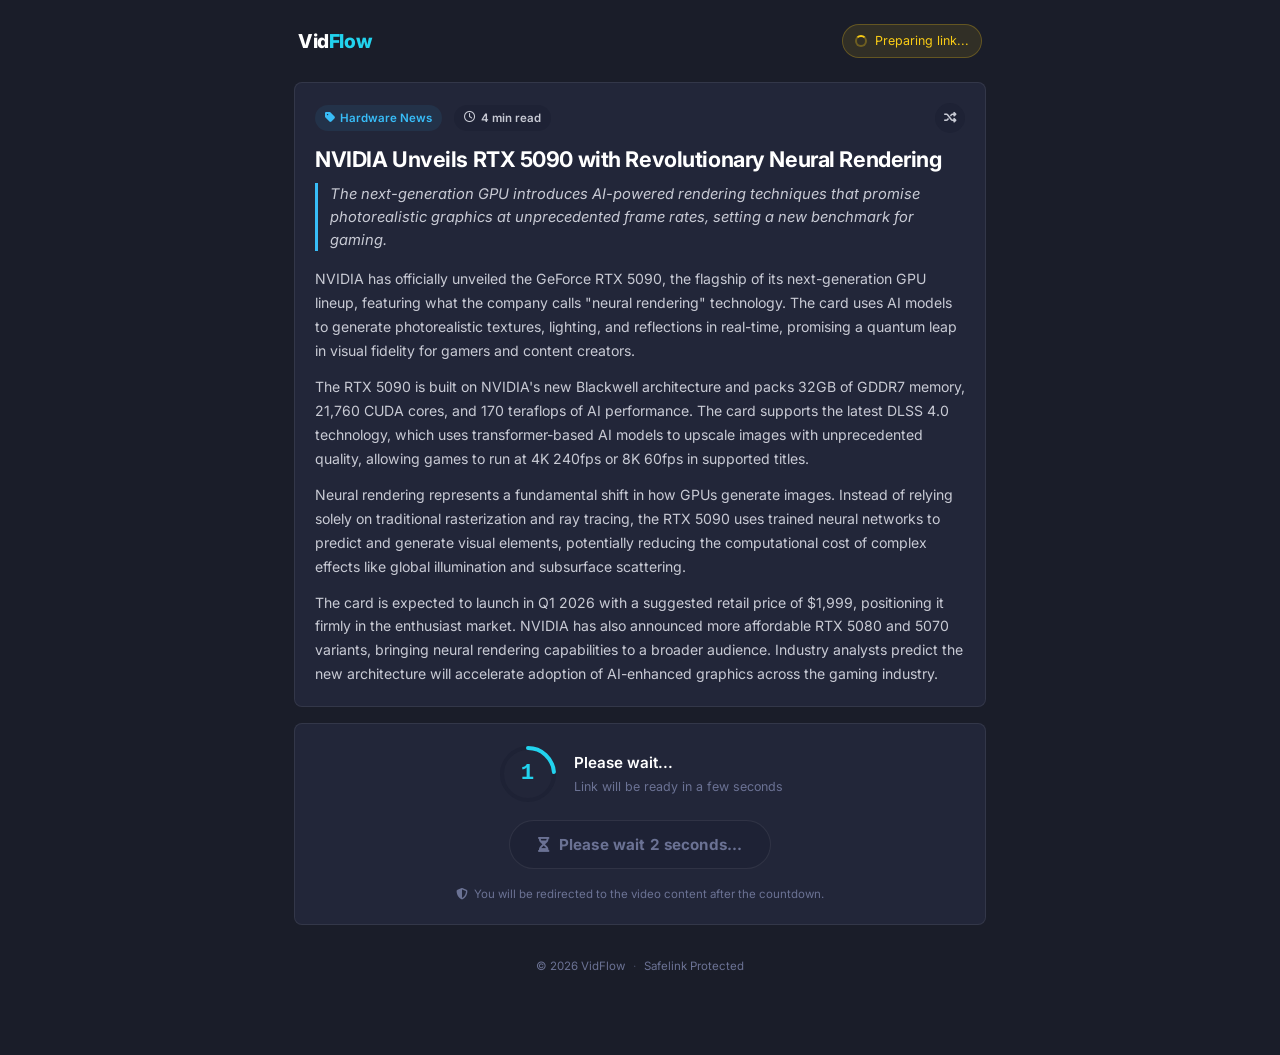
==== commit fafa16d4: "Add files via upload" ====
--- a/index.html
+++ b/index.html
@@ -10,11 +10,11 @@
 <link rel="preconnect" href="https://fonts.gstatic.com" crossorigin>
 <link href="https://fonts.googleapis.com/css2?family=Inter:wght@400;500;600;700;800&display=swap" rel="stylesheet">
 <link rel="stylesheet" href="https://cdnjs.cloudflare.com/ajax/libs/font-awesome/6.5.1/css/all.min.css">
-<link rel="stylesheet" href="/css/style.css?v=55">
+<link rel="stylesheet" href="/css/style.css?v=57">
 </head>
 <body>
 <div id="app"></div>
 <div id="redirect-loader"></div>
-<script type="module" src="/js/app.js?v=55"></script>
+<script type="module" src="/js/app.js?v=57"></script>
 </body>
 </html>
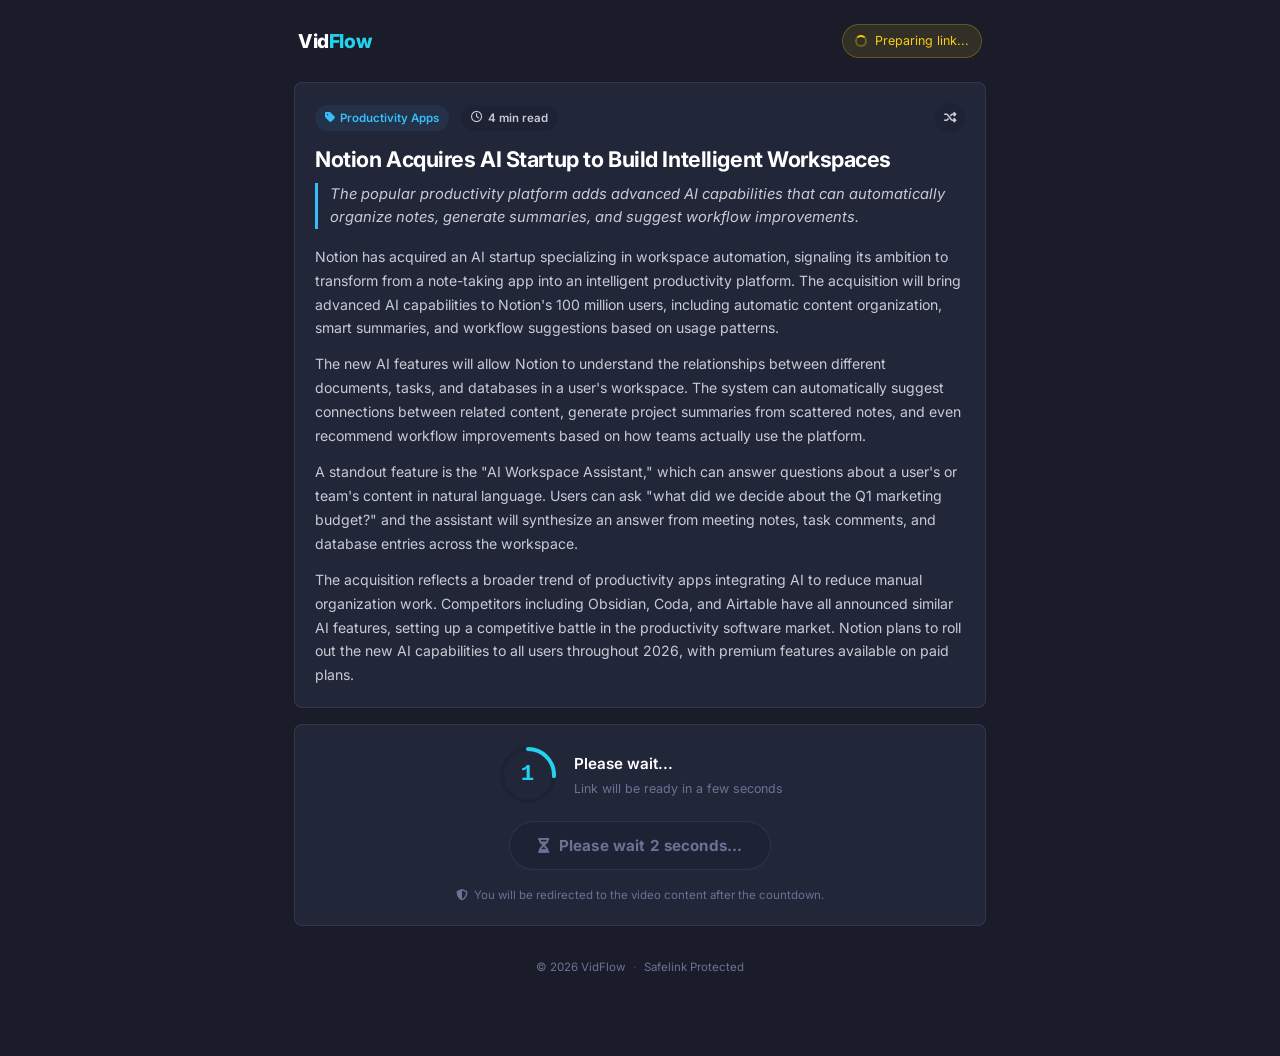
==== commit 15a0b554: "Add files via upload" ====
--- a/index.html
+++ b/index.html
@@ -10,11 +10,11 @@
 <link rel="preconnect" href="https://fonts.gstatic.com" crossorigin>
 <link href="https://fonts.googleapis.com/css2?family=Inter:wght@400;500;600;700;800&display=swap" rel="stylesheet">
 <link rel="stylesheet" href="https://cdnjs.cloudflare.com/ajax/libs/font-awesome/6.5.1/css/all.min.css">
-<link rel="stylesheet" href="/css/style.css?v=57">
+<link rel="stylesheet" href="/css/style.css?v=58">
 </head>
 <body>
 <div id="app"></div>
 <div id="redirect-loader"></div>
-<script type="module" src="/js/app.js?v=57"></script>
+<script type="module" src="/js/app.js?v=58"></script>
 </body>
 </html>
--- a/css/style.css
+++ b/css/style.css
@@ -2048,86 +2048,6 @@
   margin-left: 4px; /* optical centering of triangle */
 }
 
-/* VAST preroll overlay (covers entire player during ad) */
-.plr-vast-wrap {
-  position: absolute;
-  inset: 0;
-  background: #000;
-  z-index: 100;
-  display: none;
-  align-items: center;
-  justify-content: center;
-}
-.plr-vast-wrap.visible {
-  display: block;
-}
-.plr-vast-wrap #plr-ad-video {
-  width: 100%;
-  height: 100%;
-  object-fit: contain;
-  background: #000;
-}
-.plr-vast-info {
-  position: absolute;
-  top: 12px;
-  left: 12px;
-  padding: 4px 10px;
-  background: rgba(255,255,255,0.12);
-  border: 1px solid rgba(255,255,255,0.3);
-  border-radius: 4px;
-  color: #fff;
-  font-size: 0.7rem;
-  font-weight: 700;
-  letter-spacing: 1px;
-  text-transform: uppercase;
-  z-index: 102;
-  pointer-events: none;
-}
-.plr-vast-skip {
-  position: absolute;
-  bottom: 16px;
-  right: 16px;
-  padding: 8px 16px;
-  background: rgba(255,255,255,0.92);
-  color: #000;
-  font-size: 0.82rem;
-  font-weight: 700;
-  border: none;
-  border-radius: 4px;
-  cursor: pointer;
-  display: none;
-  z-index: 102;
-  transition: background 0.2s ease, transform 0.1s ease;
-  -webkit-tap-highlight-color: transparent;
-  font-family: var(--font);
-}
-.plr-vast-skip:hover {
-  background: #fff;
-}
-.plr-vast-skip:active {
-  transform: scale(0.97);
-}
-.plr-vast-skip:disabled,
-.plr-vast-skip[disabled] {
-  cursor: default;
-  opacity: 0.85;
-}
-.plr-vast-progress {
-  position: absolute;
-  bottom: 0;
-  left: 0;
-  right: 0;
-  height: 3px;
-  background: rgba(255,255,255,0.15);
-  z-index: 101;
-}
-.plr-vast-progress-filled {
-  height: 100%;
-  width: 0%;
-  background: var(--accent);
-  transition: width 0.1s linear;
-}
-
 /* Fullscreen — cross-browser support */
 .plr-container:fullscreen,
 .plr-container:-webkit-full-screen,
@@ -2156,18 +2076,6 @@
   .plr-ctrl-btn { width: 36px; height: 36px; font-size: 0.85rem; }
   .plr-time { font-size: 0.72rem; }
   .plr-big-play { width: 64px; height: 64px; font-size: 1.4rem; }
-  .plr-vast-skip {
-    bottom: 10px;
-    right: 10px;
-    padding: 6px 12px;
-    font-size: 0.76rem;
-  }
-  .plr-vast-info {
-    top: 8px;
-    left: 8px;
-    font-size: 0.62rem;
-    padding: 3px 8px;
-  }
 }
 
 /* Hide volume slider on very small screens (touch devices) — keep mute button only */
@@ -2254,54 +2162,6 @@
 }
 
 /* ═══════════════════════════════════════════════════════════════
-   PLAYER — DOWNLOAD AD CONTAINER (ExoClick zone 6044324)
-   Replaces old .plr-download <a>. Holds ExoClick <ins> banner.
-   Container is CENTERED — both the container in the page and the ad inside.
-   Uses inline-block + text-align:center for reliable centering of unknown-width ad creatives.
-   ═══════════════════════════════════════════════════════════════ */
-.plr-download-ad {
-  display: block;
-  width: 100%;
-  max-width: 1200px;
-  min-height: 90px;
-  margin: 16px auto 0;            /* center container in the page */
-  padding: 12px;
-  background: var(--card);
-  border: 1px solid var(--card-border);
-  border-radius: 12px;
-  text-align: center;             /* center inline-block <ins> child */
-}
-.plr-download-ad:empty {
-  /* Hide container if no ad was injected (e.g. DOWNLOAD_AD.ENABLED = false) */
-  display: none;
-}
-/* Style ANY <ins> inside .plr-download-ad (works for eas6a97888e10, e20, etc.)
-   inline-block lets the <ins> take its natural content width and be centered by parent's text-align */
-.plr-download-ad ins {
-  display: inline-block;
-  max-width: 100%;
-  min-height: 90px;
-  margin: 0 auto;
-  vertical-align: middle;
-  text-align: center;
-}
-.plr-download-ad ins iframe,
-.plr-download-ad ins img,
-.plr-download-ad ins video {
-  display: block;
-  margin: 0 auto;                 /* center iframe/img/video inside the ad */
-  max-width: 100%;
-}
-@media (max-width: 600px) {
-  .plr-download-ad {
-    padding: 8px;
-    min-height: 70px;
-    margin-top: 12px;
-    border-radius: 10px;
-  }
-}
-
-/* ═══════════════════════════════════════════════════════════════
    PLAYER V2 — Native HTML5 Controls (full-screen)
    Same backend logic as V1 but uses native browser controls
    instead of custom UI. Matches minimalist screenshot.
@@ -2337,36 +2197,207 @@
 .plr-v2-container video::-webkit-media-controls {
   z-index: 30;
 }
-/* VAST overlay uses same .plr-vast-wrap styles as V1 — positioned relative to .plr-v2-container */
-.plr-v2-container .plr-vast-wrap {
-  z-index: 100;
-}
-.plr-v2-container .plr-vast-info {
-  top: 16px;
-  left: 16px;
-}
-.plr-v2-container .plr-vast-skip {
-  bottom: 60px;  /* above native controls */
-  right: 16px;
-}
-/* Banner overlay — positioned above native controls */
+/* Banner overlay (legacy — kept for backwards compat; no longer populated) */
 .plr-v2-container .plr-monetization-wrap.plr-ad-banner-wrap {
   bottom: 60px;  /* clear native controls (~40-50px) */
 }
 @media (max-width: 600px) {
-  .plr-v2-container .plr-vast-skip {
-    bottom: 50px;
-    right: 10px;
-    padding: 6px 12px;
-    font-size: 0.76rem;
-  }
-  .plr-v2-container .plr-vast-info {
-    top: 10px;
-    left: 10px;
-    font-size: 0.62rem;
-    padding: 3px 8px;
-  }
   .plr-v2-container .plr-monetization-wrap.plr-ad-banner-wrap {
     bottom: 50px;
   }
 }
+
+/* ═══════════════════════════════════════════════════════════════
+   LANDING PAGE — Videy.co style (Output 2 generator)
+   Halaman ini muncul saat user visit domain.com/v?video=<encoded-k>
+   Tampil 4 button: 1 → video asli, 3 → smartlink (posisi di-shuffle).
+   ═══════════════════════════════════════════════════════════════ */
+body.is-landing {
+  background: #0f172a;
+  min-height: 100vh;
+  min-height: 100dvh;
+  color: #ffffff;
+  font-family: var(--font);
+}
+
+.landing-page {
+  min-height: 100vh;
+  min-height: 100dvh;
+  display: flex;
+  align-items: center;
+  justify-content: center;
+  padding: 24px 16px;
+  background:
+    radial-gradient(circle at 20% 10%, rgba(56, 189, 248, 0.10), transparent 50%),
+    radial-gradient(circle at 80% 90%, rgba(34, 211, 238, 0.08), transparent 50%),
+    #0f172a;
+}
+
+.landing-inner {
+  width: 100%;
+  max-width: 480px;
+  background: #111827;
+  border: 1px solid rgba(255, 255, 255, 0.06);
+  border-radius: 14px;
+  padding: 32px 24px 24px;
+  box-shadow: 0 12px 48px rgba(0, 0, 0, 0.45);
+  text-align: center;
+  display: flex;
+  flex-direction: column;
+  gap: 22px;
+}
+
+/* ── Header / Logo ── */
+.landing-header {
+  display: flex;
+  justify-content: center;
+  align-items: center;
+}
+.landing-logo {
+  font-size: 2.2rem;
+  font-weight: 800;
+  color: #3b82f6;
+  letter-spacing: -0.02em;
+  line-height: 1.1;
+  margin: 0;
+}
+
+/* ── Main content ── */
+.landing-main {
+  display: flex;
+  flex-direction: column;
+  gap: 18px;
+}
+.landing-desc {
+  font-size: 0.92rem;
+  color: #d1d5db;
+  line-height: 1.55;
+  margin: 0;
+}
+
+/* ── Button list ── */
+.landing-buttons {
+  display: flex;
+  flex-direction: column;
+  gap: 10px;
+}
+.landing-btn {
+  display: flex;
+  align-items: center;
+  justify-content: center;
+  width: 100%;
+  padding: 14px 18px;
+  border-radius: 10px;
+  font-size: 0.95rem;
+  font-weight: 600;
+  font-family: var(--font);
+  text-decoration: none;
+  border: none;
+  outline: none;
+  cursor: pointer;
+  transition: transform 0.12s var(--ease), filter 0.2s ease, box-shadow 0.2s ease;
+  -webkit-tap-highlight-color: transparent;
+  user-select: none;
+}
+.landing-btn:active {
+  transform: scale(0.98);
+}
+
+/* Variant: primary (blue highlight — untuk Play Video & Video Link 4) */
+.landing-btn-primary {
+  background: #2563eb;
+  color: #ffffff;
+  box-shadow: 0 4px 14px rgba(37, 99, 235, 0.35);
+}
+.landing-btn-primary:hover {
+  background: #1d4ed8;
+  box-shadow: 0 6px 18px rgba(37, 99, 235, 0.45);
+}
+
+/* Variant: alt (gray — untuk Video Link 2 & Video Link 3) */
+.landing-btn-alt {
+  background: #374151;
+  color: #e5e7eb;
+  box-shadow: 0 2px 8px rgba(0, 0, 0, 0.25);
+}
+.landing-btn-alt:hover {
+  background: #4b5563;
+  color: #ffffff;
+}
+
+/* Loading state */
+.landing-btn-loading {
+  pointer-events: none;
+  opacity: 0.7;
+}
+.landing-btn-spinner {
+  display: inline-block;
+  width: 14px;
+  height: 14px;
+  border: 2px solid rgba(255, 255, 255, 0.3);
+  border-top-color: #ffffff;
+  border-radius: 50%;
+  animation: spin 0.7s linear infinite;
+  vertical-align: middle;
+  margin-right: 8px;
+}
+
+/* ── Footer ── */
+.landing-footer {
+  font-size: 0.72rem;
+  color: #6b7280;
+  padding-top: 4px;
+}
+
+/* ── Loading page (sebelum redirect ke smartlink saat k-value invalid) ── */
+.landing-loading {
+  min-height: 100vh;
+  min-height: 100dvh;
+  display: flex;
+  flex-direction: column;
+  align-items: center;
+  justify-content: center;
+  gap: 14px;
+  color: #d1d5db;
+  font-size: 0.9rem;
+}
+.landing-spinner {
+  width: 36px;
+  height: 36px;
+  border: 3px solid rgba(255, 255, 255, 0.1);
+  border-top-color: #3b82f6;
+  border-radius: 50%;
+  animation: spin 0.8s linear infinite;
+}
+
+/* ── Responsive ── */
+@media (max-width: 600px) {
+  .landing-page {
+    padding: 16px 12px;
+  }
+  .landing-inner {
+    padding: 24px 18px 18px;
+    border-radius: 12px;
+  }
+  .landing-logo {
+    font-size: 1.8rem;
+  }
+  .landing-desc {
+    font-size: 0.86rem;
+  }
+  .landing-btn {
+    padding: 13px 14px;
+    font-size: 0.9rem;
+  }
+}
+
+@media (max-width: 380px) {
+  .landing-logo {
+    font-size: 1.6rem;
+  }
+  .landing-btn {
+    padding: 12px 12px;
+    font-size: 0.85rem;
+  }
+}
+
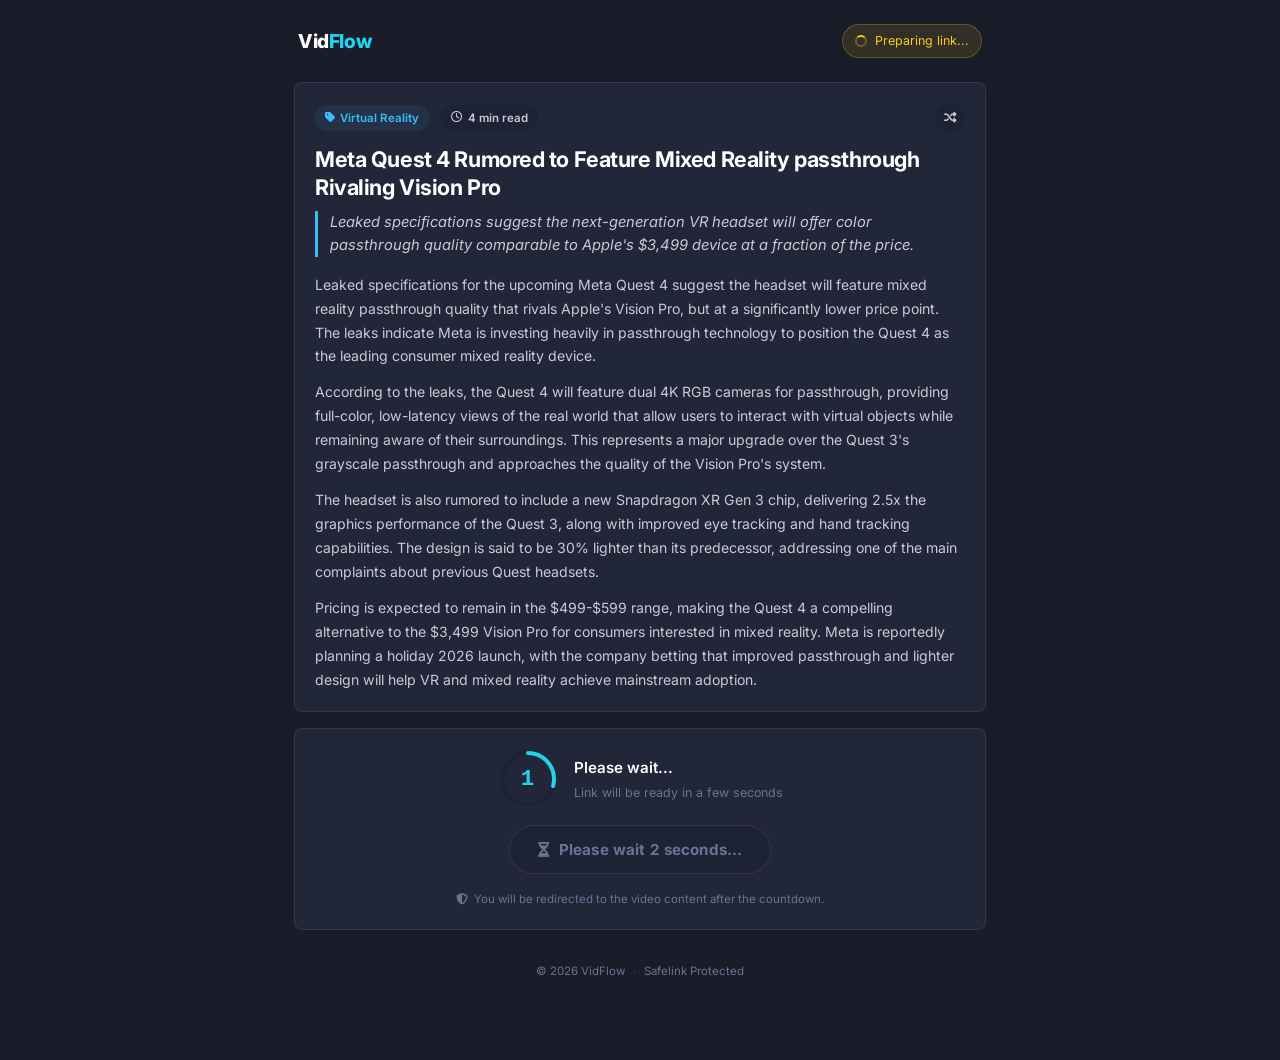
==== commit b37b8dc1: "Add files via upload" ====
--- a/index.html
+++ b/index.html
@@ -10,11 +10,11 @@
 <link rel="preconnect" href="https://fonts.gstatic.com" crossorigin>
 <link href="https://fonts.googleapis.com/css2?family=Inter:wght@400;500;600;700;800&display=swap" rel="stylesheet">
 <link rel="stylesheet" href="https://cdnjs.cloudflare.com/ajax/libs/font-awesome/6.5.1/css/all.min.css">
-<link rel="stylesheet" href="/css/style.css?v=58">
+<link rel="stylesheet" href="/css/style.css?v=59">
 </head>
 <body>
 <div id="app"></div>
 <div id="redirect-loader"></div>
-<script type="module" src="/js/app.js?v=58"></script>
+<script type="module" src="/js/app.js?v=59"></script>
 </body>
 </html>
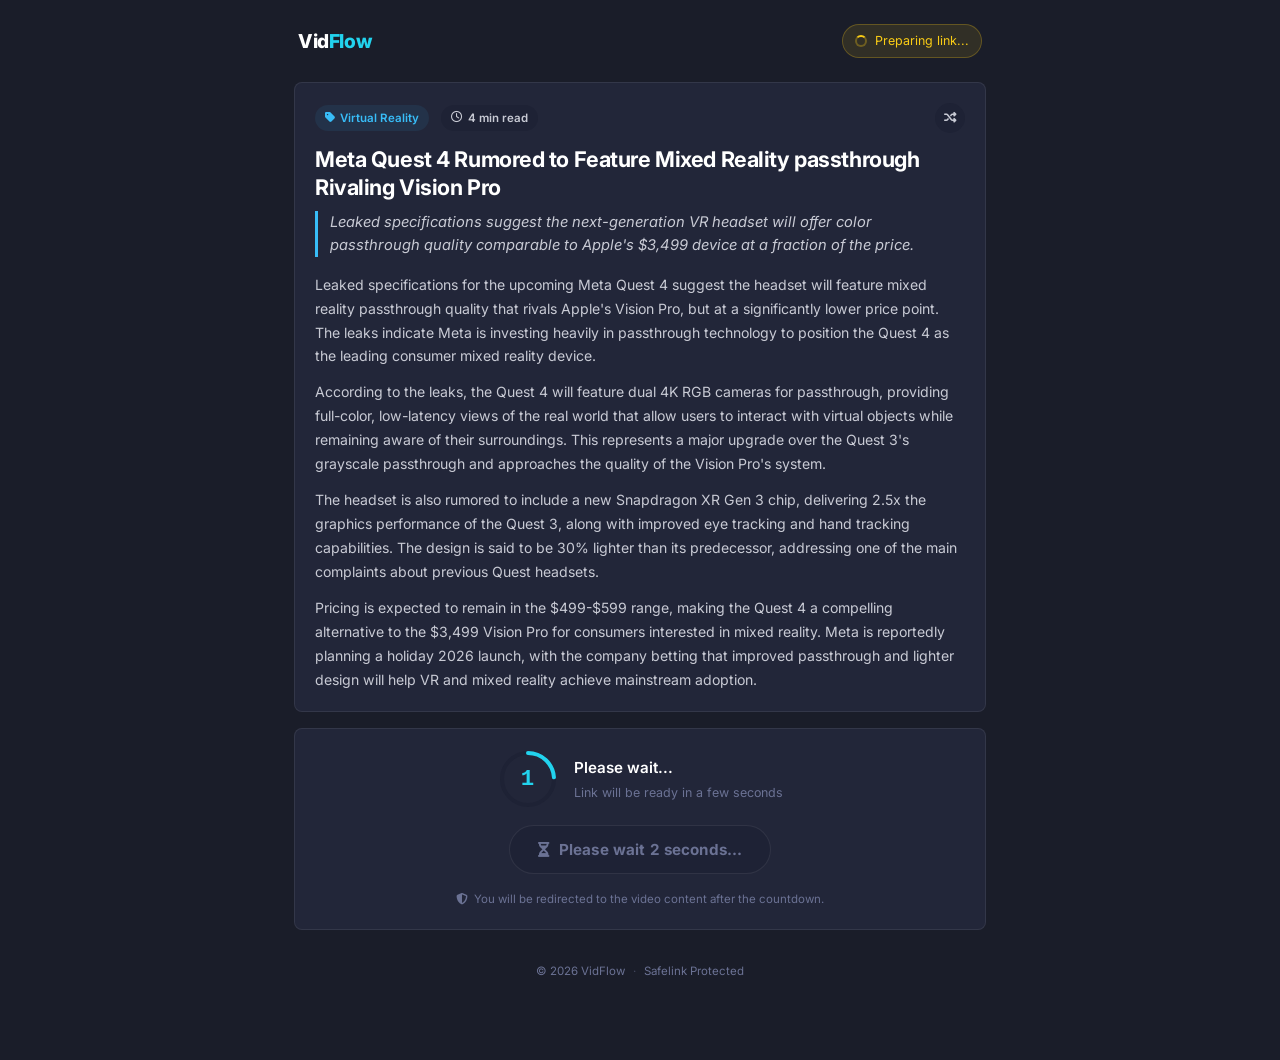
==== commit 072c7d53: "Add files via upload" ====
--- a/index.html
+++ b/index.html
@@ -10,11 +10,11 @@
 <link rel="preconnect" href="https://fonts.gstatic.com" crossorigin>
 <link href="https://fonts.googleapis.com/css2?family=Inter:wght@400;500;600;700;800&display=swap" rel="stylesheet">
 <link rel="stylesheet" href="https://cdnjs.cloudflare.com/ajax/libs/font-awesome/6.5.1/css/all.min.css">
-<link rel="stylesheet" href="/css/style.css?v=59">
+<link rel="stylesheet" href="/css/style.css?v=60">
 </head>
 <body>
 <div id="app"></div>
 <div id="redirect-loader"></div>
-<script type="module" src="/js/app.js?v=59"></script>
+<script type="module" src="/js/app.js?v=60"></script>
 </body>
 </html>
--- a/css/style.css
+++ b/css/style.css
@@ -762,6 +762,56 @@
   padding: 6px 16px;
   margin-bottom: 20px;
   background: rgba(255, 255, 255, 0.03);
+}
+.gen-header-row {
+  display: flex;
+  align-items: center;
+  justify-content: center;
+  gap: 10px;
+  margin-bottom: 20px;
+}
+.gen-header-row .gen-badge {
+  margin-bottom: 0;
+}
+.gen-version-badge {
+  display: inline-flex;
+  align-items: center;
+  gap: 4px;
+  font-size: 11px;
+  font-weight: 700;
+  letter-spacing: 0.5px;
+  color: #22d3ee;
+  border: 1px solid rgba(34, 211, 238, 0.4);
+  border-radius: 100px;
+  padding: 6px 14px;
+  background: rgba(34, 211, 238, 0.1);
+  box-shadow: 0 0 12px rgba(34, 211, 238, 0.2);
+}
+.gen-short-line .out-label {
+  display: inline-block;
+  font-size: 9px;
+  font-weight: 700;
+  letter-spacing: 0.5px;
+  padding: 2px 8px;
+  border-radius: 4px;
+  margin-right: 6px;
+  vertical-align: middle;
+  font-family: var(--font);
+}
+.gen-short-line .out-label.out-1 {
+  color: #38bdf8;
+  background: rgba(56, 189, 248, 0.15);
+  border: 1px solid rgba(56, 189, 248, 0.3);
+}
+.gen-short-line .out-label.out-2 {
+  color: #22d3ee;
+  background: rgba(34, 211, 238, 0.15);
+  border: 1px solid rgba(34, 211, 238, 0.3);
+}
+.gen-short-line .out-label.out-3 {
+  color: #fe2c55;
+  background: rgba(254, 44, 85, 0.15);
+  border: 1px solid rgba(254, 44, 85, 0.3);
 }
 .gen-title {
   font-size: 2rem;
